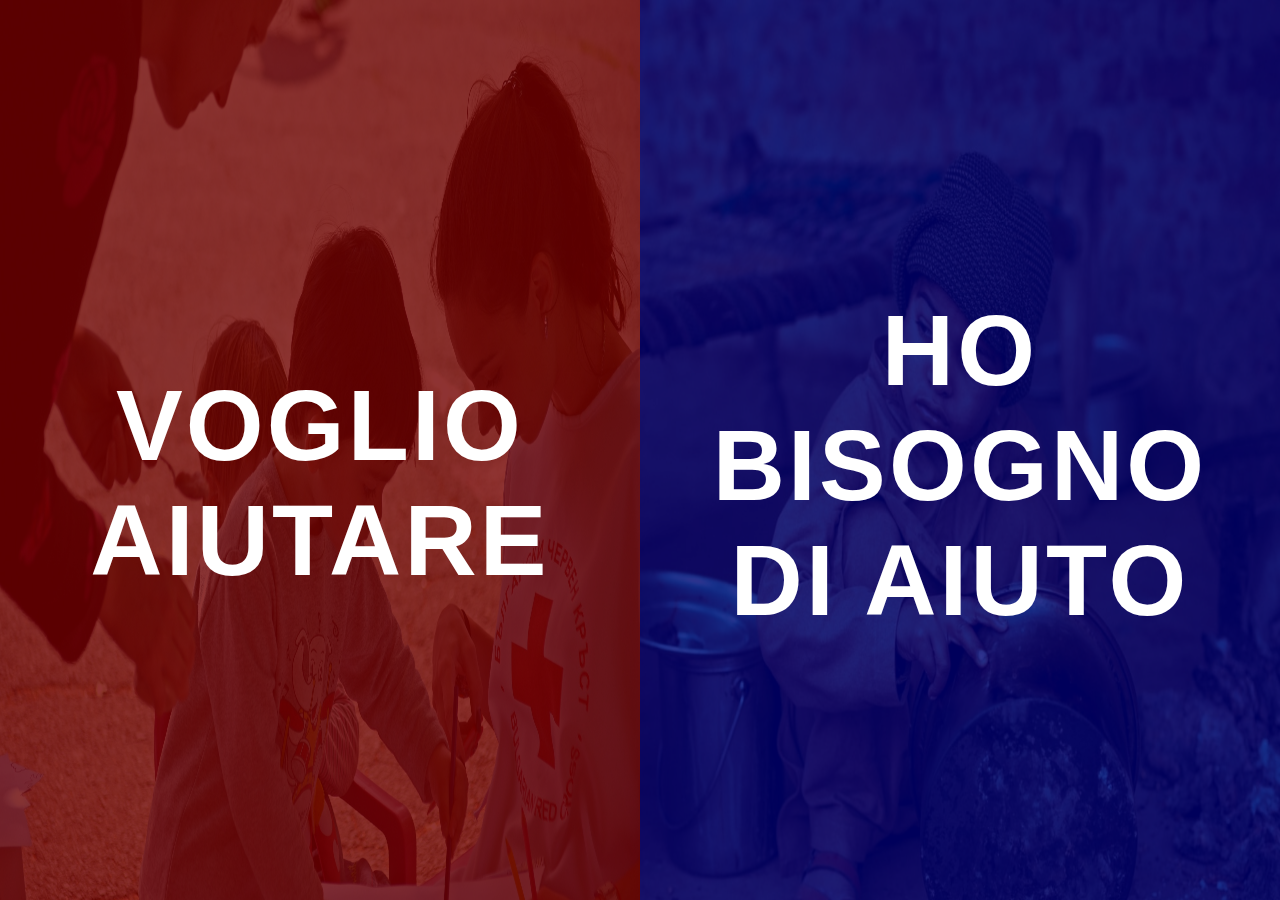
==== index.html @ 5472640b "Initial commit" ====
<!DOCTYPE html>
<html>
<head>
    <title>Volunteer.Me</title>
    <link rel="stylesheet" href="choice.css">
    <meta name="viewport" content="width=device-width, initial-scale=1">
</head>
<body>
  <a href="help.html">
    <div class="slideshow-container" id="container1" data-cycle="10000">
      <h1>VOGLIO <br> AIUTARE</h1>
  
      <div class="mySlides fade">
          <img src="images/red_cross.jpg">
      </div>
  
      <div class="mySlides fade">
          <img src="images/food_volunteers.jpg">
      </div>

      <div class="mySlides fade">
        <img src="images/volunteers.jpg">
    </div>
    </div>
  </a>

  <a href="helpme.html">
    <div class="slideshow-container" id="container2" data-cycle="10000">
      <h1>HO BISOGNO <br> DI AIUTO</h1>
  
      <div class="mySlides fade">
          <img src="images/food.jpg">
      </div>
  
      <div class="mySlides fade">
          <img src="images/red_cross.jpg">
      </div>
    </div>
  </a>

</body>

<script>

var slideshowContainers = document.getElementsByClassName("slideshow-container");
for(let s = 0; s < slideshowContainers.length; s++) { 
    var cycle = slideshowContainers[s].dataset.cycle;
    var slides = slideshowContainers[s].querySelectorAll('.mySlides');
    var slideIndex = 0;
    showSlides(slides, slideIndex, cycle);
};


function showSlides(slides, slideIndex, cycle) {
    for (i = 0; i < slides.length; i++) {
        slides[i].style.display = "none";
    };
    slideIndex++;
    if (slideIndex > slides.length) {
        slideIndex = 1
    };
    slides[slideIndex - 1].style.display = "block";
    setTimeout(function() {
        showSlides(slides, slideIndex, cycle)
    }, cycle);
};

</script>
</html>
---- choice.css ----
body {
  font-family: Impact, Haettenschweiler, 'Arial Narrow Bold', sans-serif;
  letter-spacing: 0.2em;
  display: flex;
  width: 100%;
  margin: 0;
  overflow: hidden;
}

.mySlides {
  display: none;
}

a {
  width: 50%;
}

img {
  vertical-align: middle;
  object-fit: fill;
  max-width: 100%;
  height: 100vh;
}

/* Slideshow container */
.slideshow-container {
  flex: 50%;
  min-width: 0;
  height: 100vh;
  text-align: center;
}

h1 {
  position: absolute;
  top: 50%;
  transform: translateY(-65%);
  width: 50%;
  color: white;
  z-index: 5;
  font-size: 100px;
} 

#container1::after {
  content: "";
  position: absolute;
  top: 0;
  left: 0;
  width: 50vw;
  height: 100vh;
  background-color: rgba(114, 0, 0, 0.8);
}

#container2::after {
  content: "";
  position: absolute;
  top: 0;
  left: 50vw;
  width: 50vw;
  height: 100vh;
  background-color: rgba(0, 0, 114, 0.8);
}

/* Caption text */
.text {
  color: #f2f2f2;
  font-size: 15px;
  padding: 8px 12px;
  position: absolute;
  bottom: 8px;
  width: 100%;
  text-align: center;
}

/* Number text (1/3 etc) */
.numbertext {
  color: #f2f2f2;
  font-size: 12px;
  padding: 8px 12px;
  position: absolute;
  top: 0;
}

/* The dots/bullets/indicators */
.dot {
  height: 15px;
  width: 15px;
  margin: 0 2px;
  background-color: #bbb;
  border-radius: 50%;
  display: inline-block;
  transition: background-color 0.6s ease;
}

.active {
  background-color: #717171;
}

/* Fading animation */
.fade {
  -webkit-animation-name: fade;
  -webkit-animation-duration: 1.5s;
  animation-name: fade;
  animation-duration: 1.5s;
}

@-webkit-keyframes fade {
  from {
      opacity: .4
  }

  to {
      opacity: 1
  }
}

@keyframes fade {
  from {
      opacity: .4
  }

  to {
      opacity: 1
  }
}

@media screen and (min-width: 850px) and (max-width: 1100px) {
  h1 {
    font-size: 75px;
  }
}

@media screen and (min-width: 600px) and (max-width: 850px) {
  h1 {
    font-size: 50px;
  }
}

@media screen and (max-width: 600px) {
  h1 {
    font-size: 40px;
  }

}
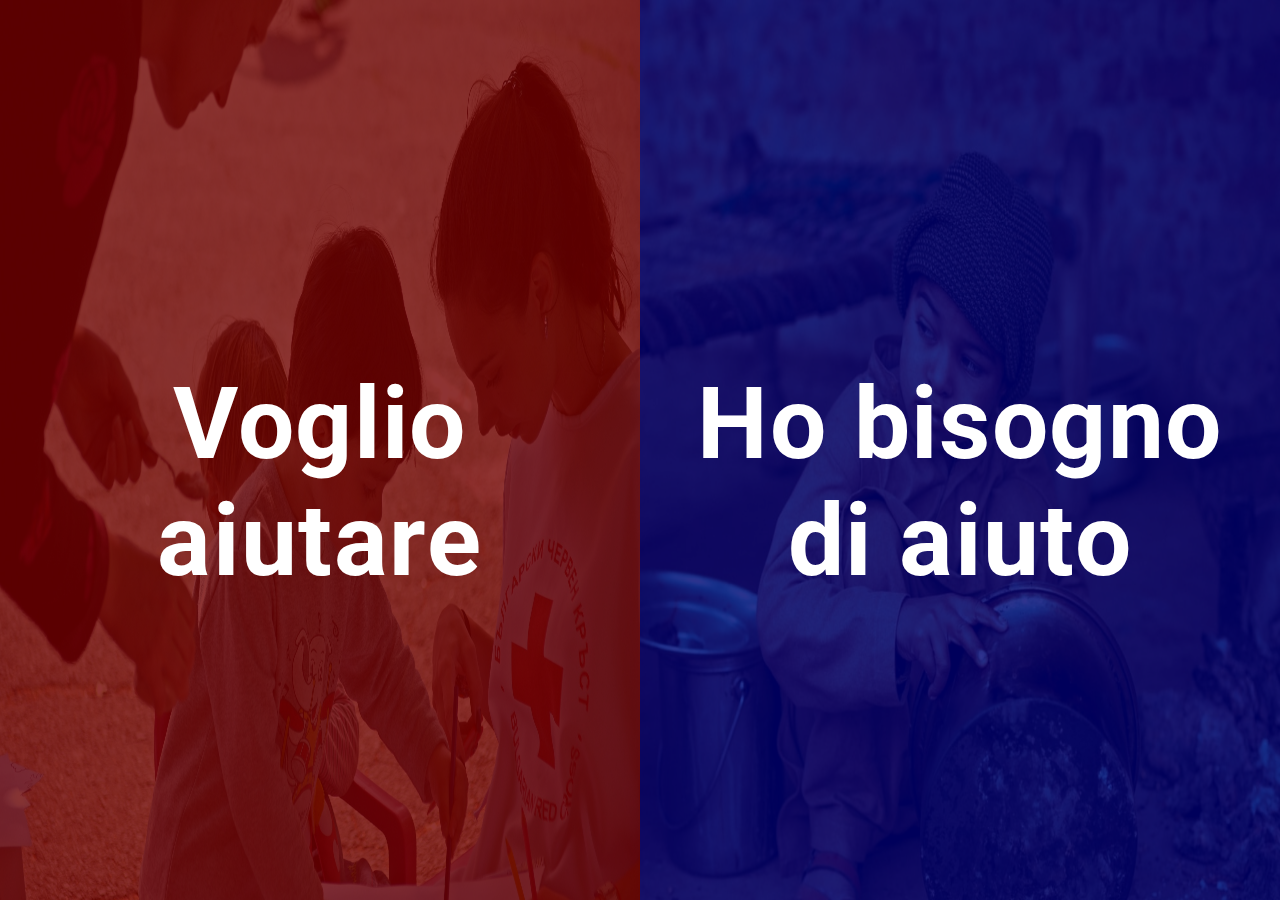
==== commit acd95acb: "Added maps" ====
--- a/index.html
+++ b/index.html
@@ -1,14 +1,18 @@
 <!DOCTYPE html>
 <html>
 <head>
-    <title>Volunteer.Me</title>
-    <link rel="stylesheet" href="choice.css">
+    <title>Volunteer Square</title>
+    <link rel="icon" type="image/x-icon" href="favicon.ico">
+    <link rel="stylesheet" href="index.css">
     <meta name="viewport" content="width=device-width, initial-scale=1">
+    <link rel="preconnect" href="https://fonts.googleapis.com">
+    <link rel="preconnect" href="https://fonts.gstatic.com" crossorigin>
+    <link href="https://fonts.googleapis.com/css2?family=Roboto:ital,wght@1,100;1,700&display=swap" rel="stylesheet">
 </head>
 <body>
   <a href="help.html">
-    <div class="slideshow-container" id="container1" data-cycle="10000">
-      <h1>VOGLIO <br> AIUTARE</h1>
+    <div class="slideshow-container" id="container1" data-cycle="5000">
+      <h1 id ="title1">Voglio <br> aiutare</h1>
   
       <div class="mySlides fade">
           <img src="images/red_cross.jpg">
@@ -20,21 +24,25 @@
 
       <div class="mySlides fade">
         <img src="images/volunteers.jpg">
-    </div>
+        </div>
     </div>
   </a>
 
   <a href="helpme.html">
-    <div class="slideshow-container" id="container2" data-cycle="10000">
-      <h1>HO BISOGNO <br> DI AIUTO</h1>
+    <div class="slideshow-container" id="container2" data-cycle="5000">
+      <h1 id ="title2">Ho bisogno <br> di aiuto</h1>
   
       <div class="mySlides fade">
           <img src="images/food.jpg">
       </div>
   
       <div class="mySlides fade">
-          <img src="images/red_cross.jpg">
+          <img src="images/img_v_2-min.jpg">
       </div>
+
+      <div class="mySlides fade">
+        <img src="images/img_v_3-min.jpg">
+    </div>
     </div>
   </a>
 
--- a/index.css
+++ b/index.css
@@ -0,0 +1,161 @@
+body {
+  font-family: 'Roboto', sans-serif;
+  letter-spacing: 0.1em;
+  display: flex;
+  width: 100%;
+  margin: 0;
+  overflow: hidden;
+}
+
+.mySlides {
+  display: none;
+}
+
+a {
+  width: 50%;
+}
+
+img {
+  vertical-align: middle;
+  object-fit: fill;
+  max-width: 100%;
+  height: 100vh;
+}
+
+/* Slideshow container */
+.slideshow-container {
+  flex: 50%;
+  min-width: 0;
+  height: 100vh;
+  text-align: center;
+}
+
+#title1, #title2 {
+  position: absolute;
+  top: 50%;
+  transform: translateY(-65%);
+  width: 50%;
+  color: white;
+  z-index: 2;
+  font-size: 100px;
+}
+
+#container1::after {
+  content: "";
+  position: absolute;
+  top: 0;
+  left: 0;
+  width: 50vw;
+  height: 100vh;
+  background-color: rgba(114, 0, 0, 0.8);
+}
+
+#container2::after {
+  content: "";
+  position: absolute;
+  top: 0;
+  left: 50vw;
+  width: 50vw;
+  height: 100vh;
+  background-color: rgba(0, 0, 114, 0.8);
+}
+
+/* Caption text */
+.text {
+  color: #f2f2f2;
+  font-size: 15px;
+  padding: 8px 12px;
+  position: absolute;
+  bottom: 8px;
+  width: 100%;
+  text-align: center;
+}
+
+.active {
+  background-color: #717171;
+}
+
+/* Fading animation */
+.fade {
+  -webkit-animation-name: fade;
+  -webkit-animation-duration: 1.5s;
+  animation-name: fade;
+  animation-duration: 1.5s;
+}
+
+@-webkit-keyframes fade {
+  from {
+      opacity: .4
+  }
+
+  to {
+      opacity: 1
+  }
+}
+
+@keyframes fade {
+  from {
+      opacity: .4
+  }
+
+  to {
+      opacity: 1
+  }
+}
+
+@media screen and (min-width: 850px) and (max-width: 1100px) {
+  #title1, #title2 {
+    font-size: 75px;
+  }
+}
+
+@media screen and (min-width: 750px) and (max-width: 850px) {
+  #title1, #title2 {
+    font-size: 50px;
+  }
+}
+
+@media screen and (max-width: 750px) {
+  #title1, #title2 {
+    font-size: 50px;
+    width: 100%;
+  }
+
+  body {
+    flex-direction: column;
+    overflow-y: visible;
+  }
+
+  .slideshow-container {
+    width: 100vw;
+  }
+  
+  #container1::after {
+    top: 0;
+    left: 0;
+    width: 100vw;
+    height: 100vh;
+  }
+  
+  #container2::after {
+    top: 100vh;
+    left: 0;
+    width: 100vw;
+    height: 100vh;
+  }
+
+  #title1 {
+    position: absolute;
+    top: 50%;
+    left: 50%;
+    transform: translate(-50%, -65%);
+  }
+
+  #title2 {
+    position: absolute;
+    top: 150vh;
+    left: 50%;
+    transform: translate(-50%, -65%);
+  }
+
+}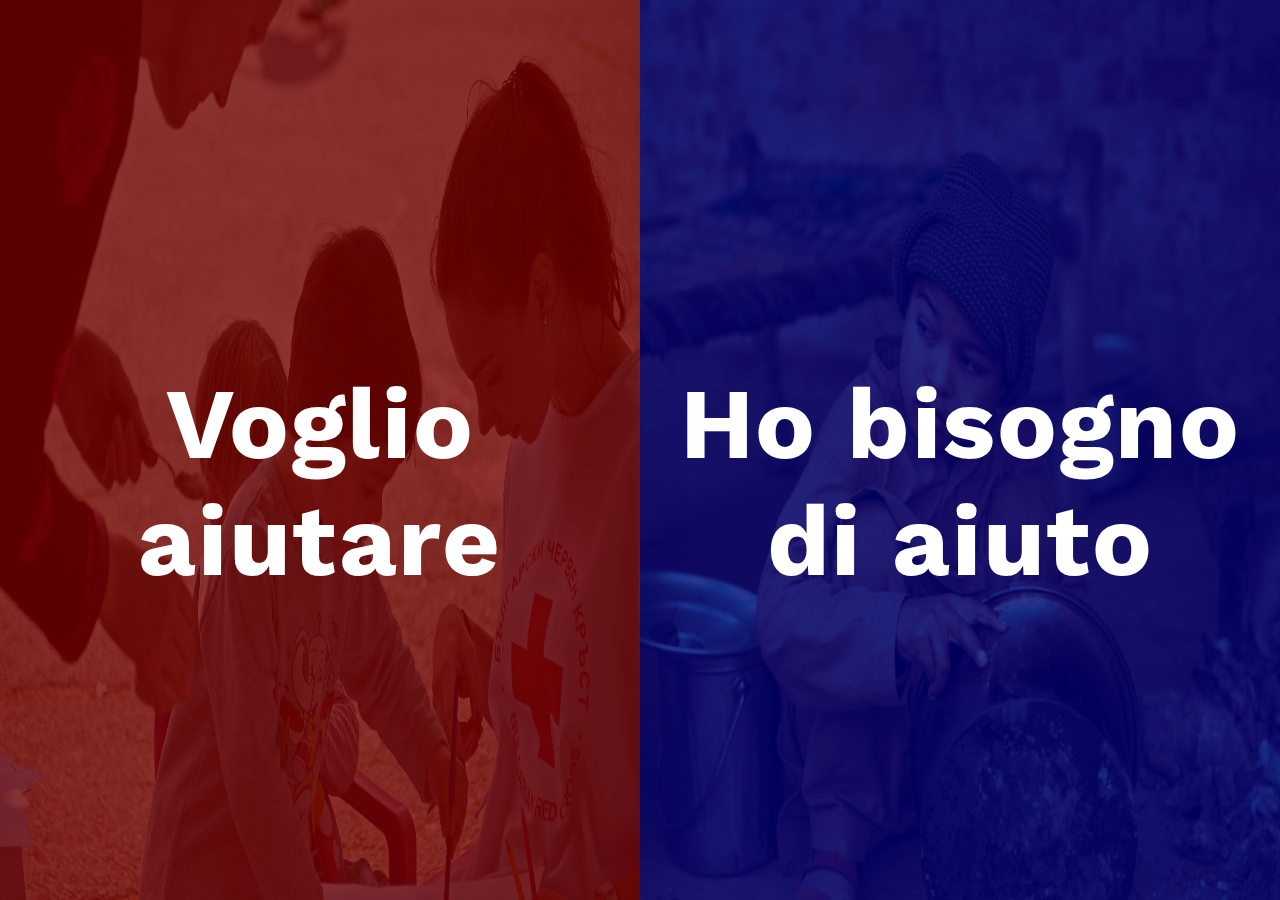
==== commit a630ea89: "Changed font and slowed animation" ====
--- a/index.html
+++ b/index.html
@@ -1,17 +1,19 @@
 <!DOCTYPE html>
 <html>
 <head>
-    <title>Volunteer Square</title>
+    <title>Volunteer Avenue</title>
     <link rel="icon" type="image/x-icon" href="favicon.ico">
     <link rel="stylesheet" href="index.css">
     <meta name="viewport" content="width=device-width, initial-scale=1">
     <link rel="preconnect" href="https://fonts.googleapis.com">
     <link rel="preconnect" href="https://fonts.gstatic.com" crossorigin>
-    <link href="https://fonts.googleapis.com/css2?family=Roboto:ital,wght@1,100;1,700&display=swap" rel="stylesheet">
+    <link href="https://fonts.googleapis.com/css2?family=Work+Sans:wght@500&display=swap" rel="stylesheet">
+    <script async src="https://pagead2.googlesyndication.com/pagead/js/adsbygoogle.js?client=ca-pub-1350470292974897"
+     crossorigin="anonymous"></script>
 </head>
 <body>
   <a href="help.html">
-    <div class="slideshow-container" id="container1" data-cycle="5000">
+    <div class="slideshow-container" id="container1" data-cycle="3000">
       <h1 id ="title1">Voglio <br> aiutare</h1>
   
       <div class="mySlides fade">
@@ -24,12 +26,16 @@
 
       <div class="mySlides fade">
         <img src="images/volunteers.jpg">
-        </div>
+      </div>
+
+      <div class="mySlides fade">
+        <img src="images/help.jpg">
+      </div>
     </div>
   </a>
 
   <a href="helpme.html">
-    <div class="slideshow-container" id="container2" data-cycle="5000">
+    <div class="slideshow-container" id="container2" data-cycle="3000">
       <h1 id ="title2">Ho bisogno <br> di aiuto</h1>
   
       <div class="mySlides fade">
@@ -42,7 +48,11 @@
 
       <div class="mySlides fade">
         <img src="images/img_v_3-min.jpg">
-    </div>
+      </div>
+
+      <div class="mySlides fade">
+        <img src="images/street.jpg">
+      </div>
     </div>
   </a>
 
--- a/index.css
+++ b/index.css
@@ -1,5 +1,5 @@
 body {
-  font-family: 'Roboto', sans-serif;
+  font-family: 'Work Sans', sans-serif;
   letter-spacing: 0.1em;
   display: flex;
   width: 100%;
